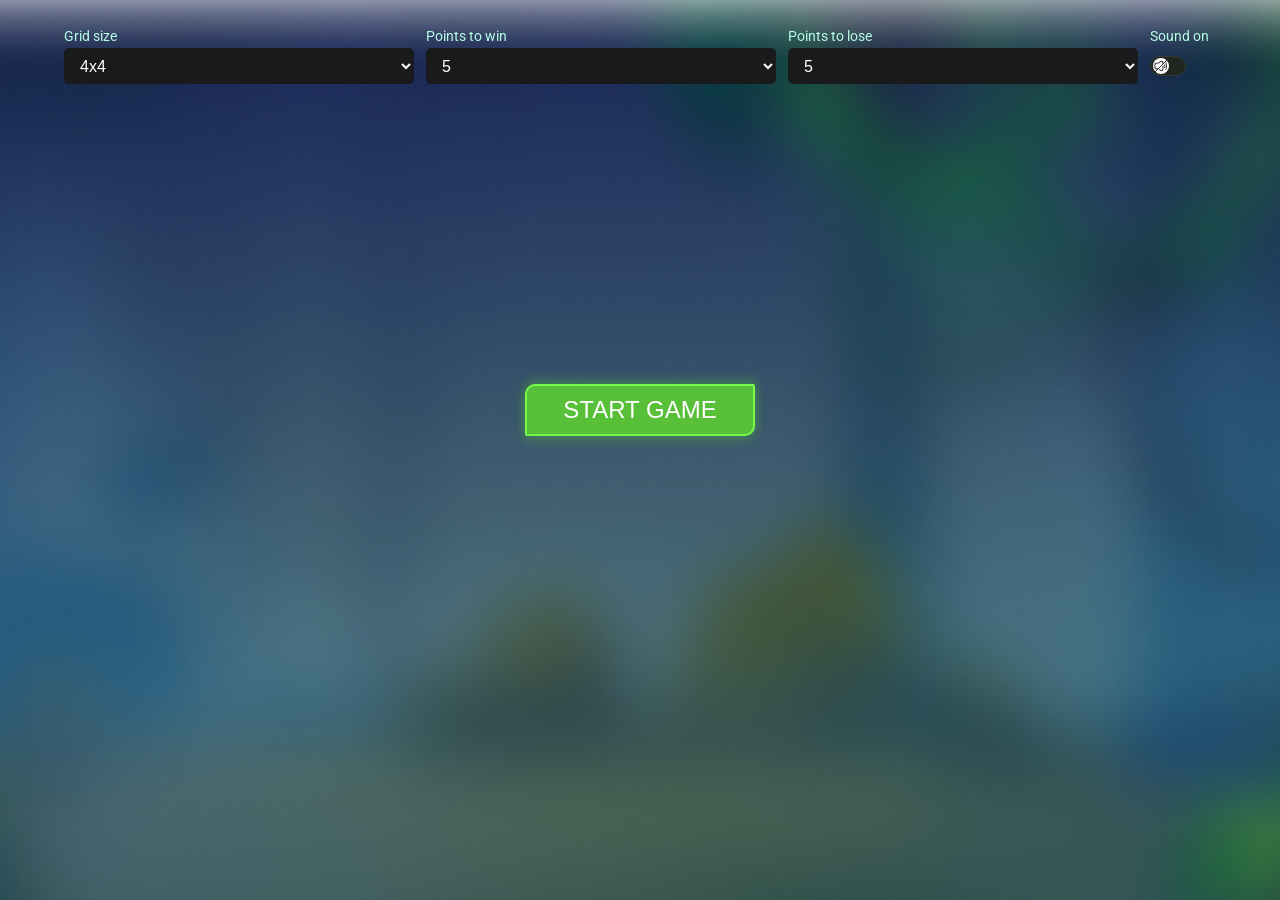
==== index.html @ 2c31844b "first commit" ====
<!DOCTYPE html>
<html lang="en">
<head>
    <meta charset="UTF-8">
    <meta name="viewport" content="width=device-width, initial-scale=1.0">
    <title>Catch the google</title>
    <link rel="stylesheet" href="css/style.css">
</head>
<body>
    <div id="root"></div>
    <script src="index.js" type="module"></script>
</body>
</html>
---- css/style.css ----
@import "null.css";
@import "common.css";
@import url('https://fonts.googleapis.com/css2?family=Roboto:wght@400;500;700&display=swap');


/* Page //======================================================================================================================================================== */

.container {
    margin: 0 auto;
    max-width: 1182px;
    padding: 0 15px;
    height: 100vh;
}

.main-elements {
    display: flex;
    flex-direction: column;
}

.top-items {
    display: flex;
    gap: 12px;
    padding-top: 24px;
    flex-wrap: wrap;
}

.line {
    display: flex;
    flex-direction: column;
    flex: 0 1 350px;
}

label {
    color: #B6FDE5;
    font-size: 14px;
    font-weight: 400;
    line-height: 24px;
}

select {
    height: 36px;
    font-size: 16px;
    background: #191A1C;
    font-weight: 400;
    line-height: 24px;
    color: #FFF;
    border-radius: 5px;
    padding: 6px 12px;
    cursor: pointer;
}

/* Toggle //======================================================================================================================================================== */

.switch-button {
    display: flex;
    flex-direction: column;
    gap: 8px;
}

.main-button {
    margin: 0 auto;
    margin-top: 288px;
}

.toggle {
    width: 36px;
    height: 20px;
    border: 1px solid #313A33;
    background: #212720;
    border-radius: 360px;
    display: flex;
    padding: 0 2px;
    align-items: center;
    justify-content: flex-start;
    transition: all 0.3s ease 0s;
}

.toggle.on {
    background: linear-gradient(90deg, #4AA32F 0%, #66DC42 100%);
    border: 1px solid #75FA4C;
    justify-content: flex-end;
}

.icon-slider {
    width: 16px;
    height: 16px;
    background-color: #FDFDFD;
    border-radius: 50%;
    position: relative;
    transition: all 0.3s ease 0s;
}

.icon-slider:after {
    position: absolute;
    content: '';
    height: 14px;
    width: 14px;
    top: 50%;
    left: 50%;
    transform: translate(-50%, -50%);
    background-image: url('../img/icons/soundOffIcon.svg');
    background-size: cover;
    background-repeat: no-repeat;
    background-position: center center;
}

.toggle.on .icon-slider:after {
    background-image: url('../img/icons/soundOnIcon.svg');
}

/* Toggle //======================================================================================================================================================== */


/* Result //======================================================================================================================================================== */

.result-container {
    display: flex;
    justify-content: space-between;
    padding: 12px 36px;
    border-radius: 30px;
    border: 1px solid #4C5E50;
    background-color: rgba(57, 61, 55, 0.40);
    margin: 36px auto;
    max-width: 376px;
    min-width: 376px;
    column-gap: 30px;
}

.result-block {
    display: inline-flex;
    gap: 24px;
    justify-content: space-between;
}

.result-title {
    font-size: 18px;
    font-weight: 400;
}

.result {
    font-size: 24px;
    font-weight: 500;
}

/* Table //======================================================================================================================================================== */

.table {
    border-collapse: separate;
    border-spacing: 12px 6px;
    table-layout:fixed;
    display: flex;
    align-items: center;
    justify-content: center;
}

/* Modal //======================================================================================================================================================== */

.modal {
    margin: 0 auto;
    position: relative;
    max-width: 280px;
    max-height: 550px;
}

.modal-elements {
    align-self: center;
    position: relative;
    padding: 71px 24px 36px;
    width: 280px;
    height: 407px;
    text-align: center;
    z-index: 10;
}

.modal-elements:before {
    content: '';
    position: absolute;
    height: 100%;
    width: 100%;
    top: 0;
    left: 0;
    background-image: url('../img/icons/t-ShirtIcon.svg');
    background-size: cover;
    background-repeat: no-repeat;
    background-position: center center;
    z-index: -1;
}

.modal-decoration {
    position: relative;
    top: 53px;
    left: 68px;
    width: 144px;
    height: 144px;
    border: 2px solid #999B95;
    background-color: rgba(110, 117, 102, 0.3);
    border-radius: 50%;
    display: flex;
    align-items: center;
    justify-content: center;
}

.title-modal {
    font-size: 48px;
    font-weight: 600;
    line-height: 60px;
    margin-bottom: 4px;
}

.text-modal {
    font-size: 18px;
    font-weight: 400;
    line-height: 24px;
    margin-bottom: 24px;
}

.modal-result {
    margin-bottom: 68px;
    display: flex;
    flex-direction: column;
    gap: 24px;
}
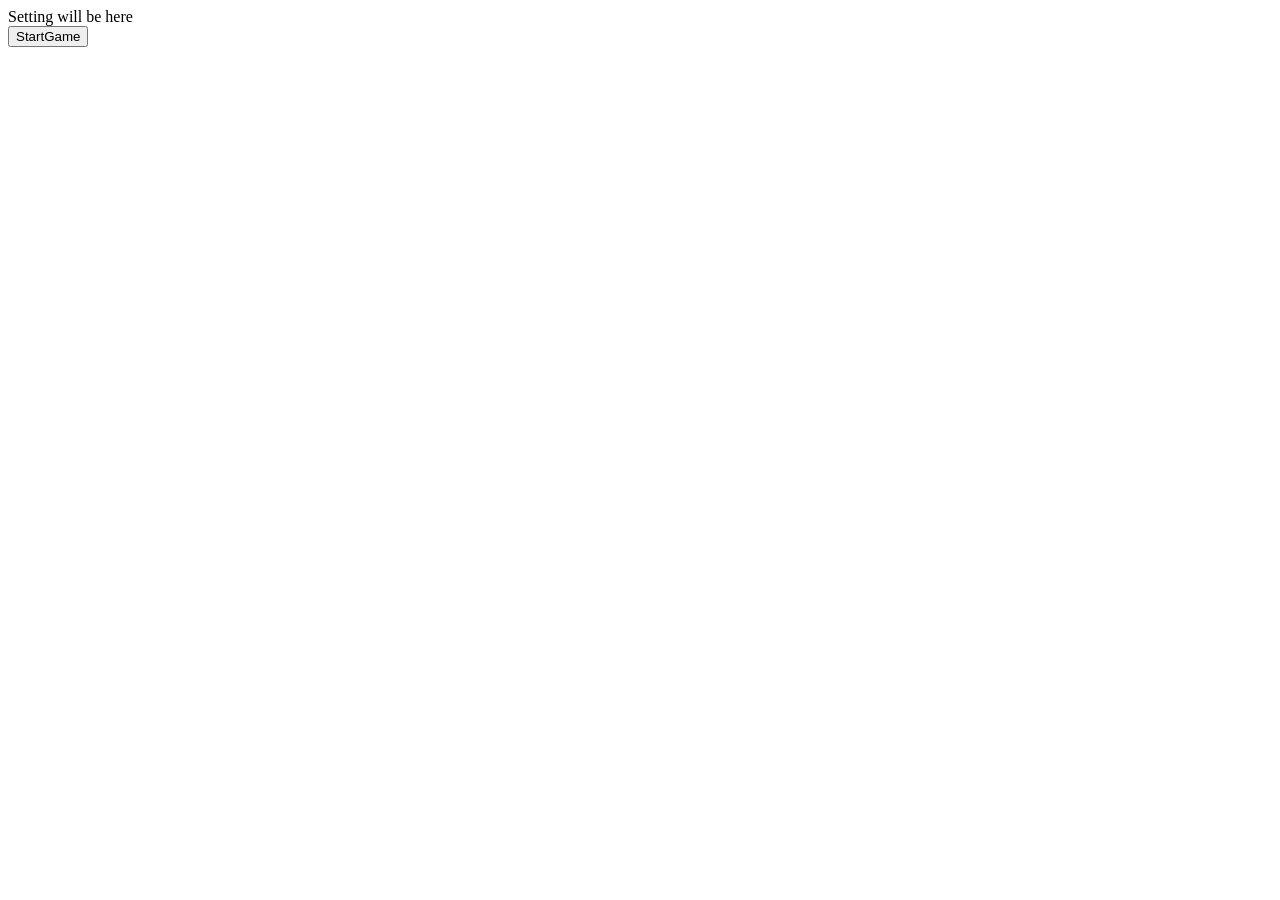
==== commit 70286eea: "add index file" ====
--- a/index.html
+++ b/index.html
@@ -3,11 +3,21 @@
 <head>
     <meta charset="UTF-8">
     <meta name="viewport" content="width=device-width, initial-scale=1.0">
-    <title>Catch the google</title>
-    <link rel="stylesheet" href="css/style.css">
+    <title>Catch</title>
+    <style>
+        .grid td{
+            border: 1px solid black;
+            padding: 2px;
+            width: 50px;
+            height: 50px;
+        }
+    </style>
 </head>
 <body>
+    
     <div id="root"></div>
-    <script src="index.js" type="module"></script>
+
+
+    <script src="ui/index.js" type="module"></script>
 </body>
 </html>
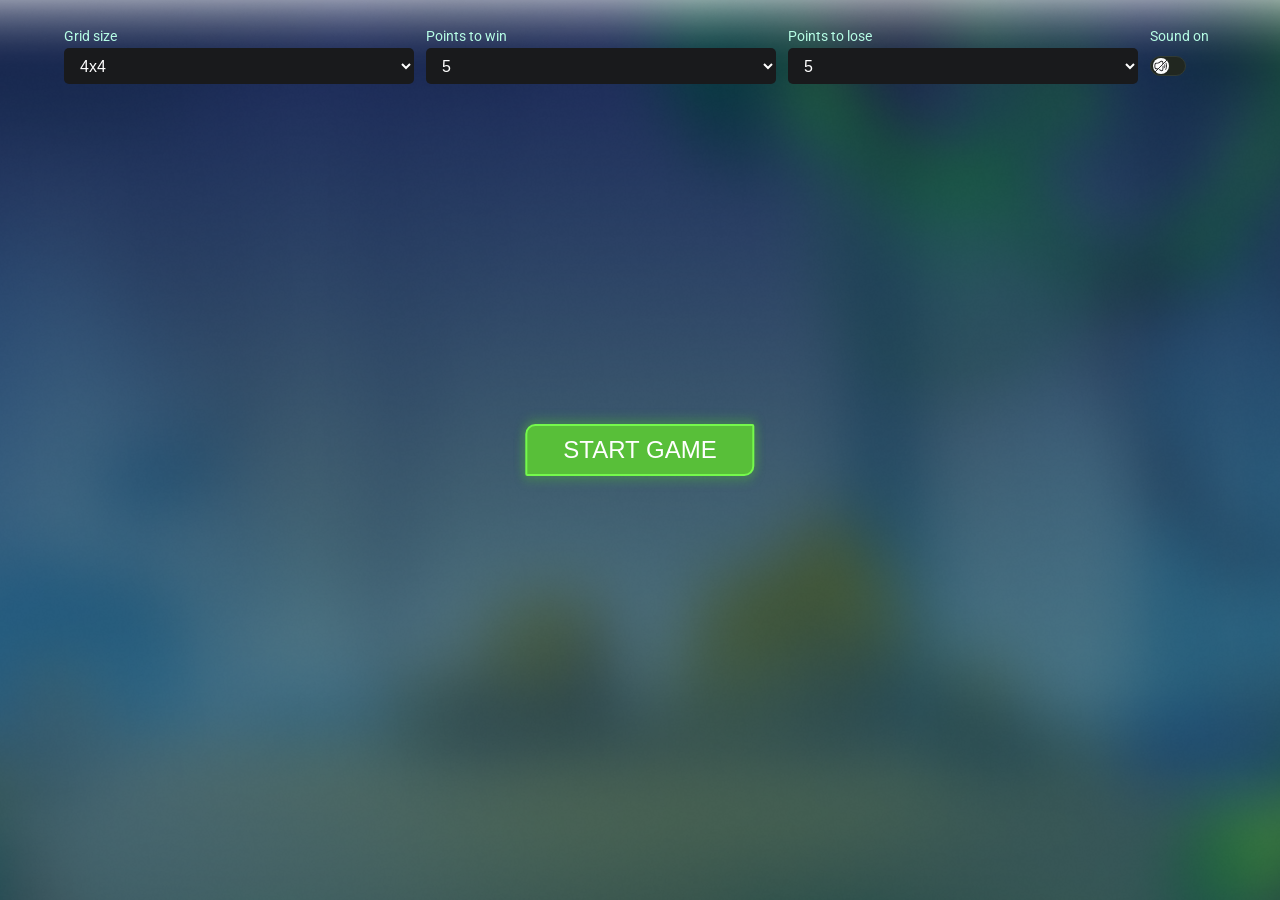
==== commit 0c2cf0c6: "add css" ====
--- a/index.html
+++ b/index.html
@@ -4,14 +4,7 @@
     <meta charset="UTF-8">
     <meta name="viewport" content="width=device-width, initial-scale=1.0">
     <title>Catch</title>
-    <style>
-        .grid td{
-            border: 1px solid black;
-            padding: 2px;
-            width: 50px;
-            height: 50px;
-        }
-    </style>
+    <link rel="stylesheet" href="css/style.css">
 </head>
 <body>
     
--- a/css/style.css
+++ b/css/style.css
@@ -0,0 +1,223 @@
+@import "null.css";
+@import "common.css";
+@import url('https://fonts.googleapis.com/css2?family=Roboto:wght@400;500;700&display=swap');
+
+
+/* Page //======================================================================================================================================================== */
+
+.container {
+    margin: 0 auto;
+    max-width: 1182px;
+    padding: 0 15px;
+    height: 100vh;
+}
+
+.main-elements {
+    display: flex;
+    flex-direction: column;
+}
+
+.top-items {
+    display: flex;
+    gap: 12px;
+    padding-top: 24px;
+    flex-wrap: wrap;
+}
+
+.line {
+    display: flex;
+    flex-direction: column;
+    flex: 0 1 350px;
+}
+
+label {
+    color: #B6FDE5;
+    font-size: 14px;
+    font-weight: 400;
+    line-height: 24px;
+}
+
+select {
+    height: 36px;
+    font-size: 16px;
+    background: #191A1C;
+    font-weight: 400;
+    line-height: 24px;
+    color: #FFF;
+    border-radius: 5px;
+    padding: 6px 12px;
+    cursor: pointer;
+}
+
+/* Toggle //======================================================================================================================================================== */
+
+.switch-button {
+    display: flex;
+    flex-direction: column;
+    gap: 8px;
+}
+
+/* .main-button {
+    margin: 0 auto;
+    margin-top: 288px;
+} */
+
+.toggle {
+    width: 36px;
+    height: 20px;
+    border: 1px solid #313A33;
+    background: #212720;
+    border-radius: 360px;
+    display: flex;
+    padding: 0 2px;
+    align-items: center;
+    justify-content: flex-start;
+    transition: all 0.3s ease 0s;
+}
+
+.toggle.on {
+    background: linear-gradient(90deg, #4AA32F 0%, #66DC42 100%);
+    border: 1px solid #75FA4C;
+    justify-content: flex-end;
+}
+
+.icon-slider {
+    width: 16px;
+    height: 16px;
+    background-color: #FDFDFD;
+    border-radius: 50%;
+    position: relative;
+    transition: all 0.3s ease 0s;
+}
+
+.icon-slider:after {
+    position: absolute;
+    content: '';
+    height: 14px;
+    width: 14px;
+    top: 50%;
+    left: 50%;
+    transform: translate(-50%, -50%);
+    background-image: url('../img/icons/soundOffIcon.svg');
+    background-size: cover;
+    background-repeat: no-repeat;
+    background-position: center center;
+}
+
+.toggle.on .icon-slider:after {
+    background-image: url('../img/icons/soundOnIcon.svg');
+}
+
+/* Toggle //======================================================================================================================================================== */
+
+
+/* Result //======================================================================================================================================================== */
+
+.result-container {
+    display: flex;
+    justify-content: space-between;
+    padding: 12px 36px;
+    border-radius: 30px;
+    border: 1px solid #4C5E50;
+    background-color: rgba(57, 61, 55, 0.40);
+    margin: 36px auto;
+    max-width: 376px;
+    min-width: 376px;
+    column-gap: 30px;
+}
+
+.result-block {
+    display: inline-flex;
+    gap: 24px;
+    justify-content: space-between;
+}
+
+.result-title {
+    font-size: 18px;
+    font-weight: 400;
+}
+
+.result {
+    font-size: 24px;
+    font-weight: 500;
+}
+
+/* Table //======================================================================================================================================================== */
+
+.table {
+    border-collapse: separate;
+    border-spacing: 12px 6px;
+    table-layout:fixed;
+    display: flex;
+    align-items: center;
+    justify-content: center;
+}
+
+/* Modal //======================================================================================================================================================== */
+
+.modal {
+    margin: 0 auto;
+    position: relative;
+    max-width: 280px;
+    max-height: 550px;
+}
+
+.modal-elements {
+    align-self: center;
+    position: relative;
+    padding: 71px 24px 36px;
+    width: 280px;
+    height: 407px;
+    text-align: center;
+    z-index: 10;
+}
+
+.modal-elements:before {
+    content: '';
+    position: absolute;
+    height: 100%;
+    width: 100%;
+    top: 0;
+    left: 0;
+    background-image: url('../img/icons/t-ShirtIcon.svg');
+    background-size: cover;
+    background-repeat: no-repeat;
+    background-position: center center;
+    z-index: -1;
+}
+
+.modal-decoration {
+    position: relative;
+    top: 53px;
+    left: 68px;
+    width: 144px;
+    height: 144px;
+    border: 2px solid #999B95;
+    background-color: rgba(110, 117, 102, 0.3);
+    border-radius: 50%;
+    display: flex;
+    align-items: center;
+    justify-content: center;
+}
+
+.title-modal {
+    font-size: 48px;
+    font-weight: 600;
+    line-height: 60px;
+    margin-bottom: 4px;
+}
+
+.text-modal {
+    font-size: 18px;
+    font-weight: 400;
+    line-height: 24px;
+    margin-bottom: 24px;
+}
+
+.modal-result {
+    margin-bottom: 68px;
+    display: flex;
+    flex-direction: column;
+    gap: 24px;
+}
+
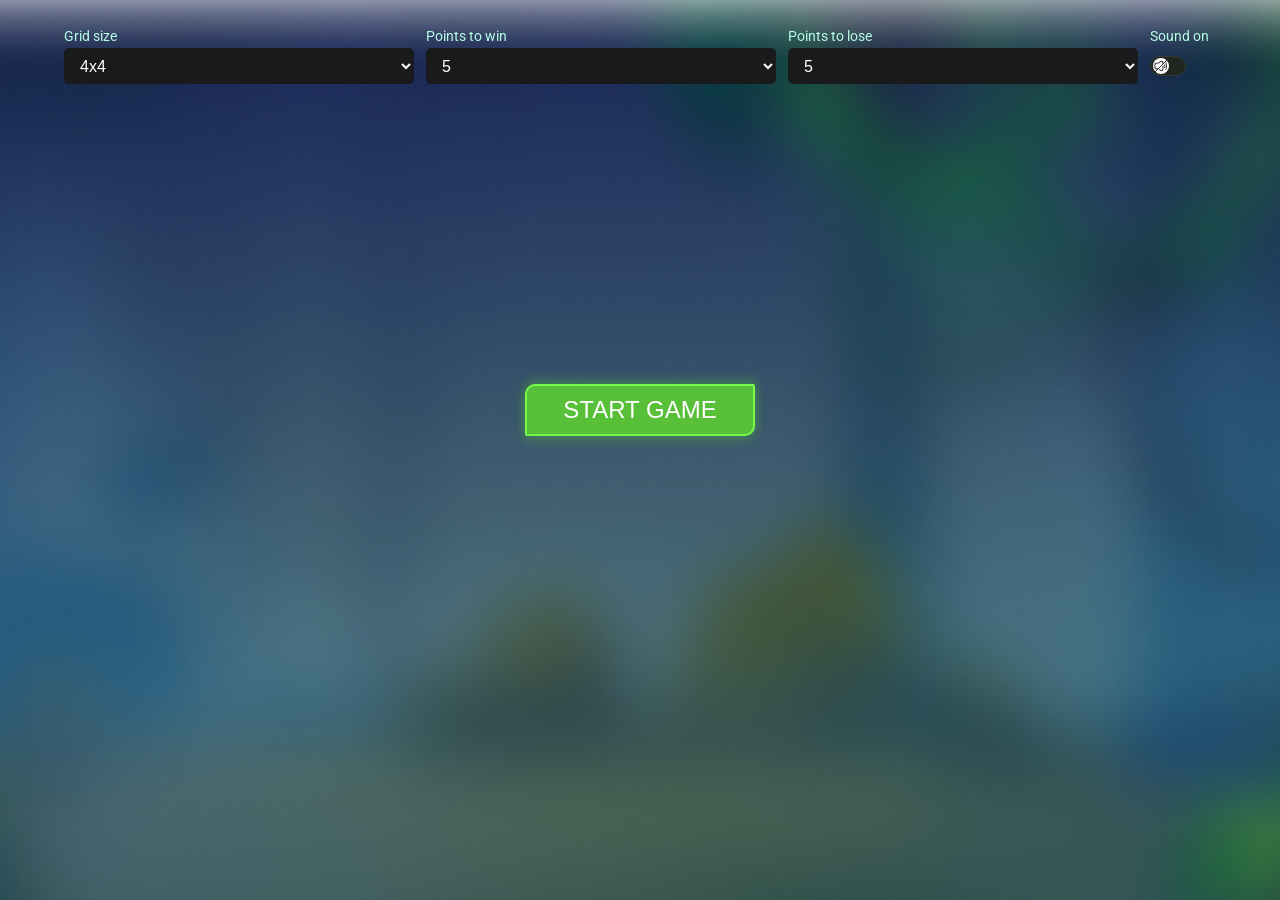
==== commit 68195fc2: "first commit" ====
--- a/index.html
+++ b/index.html
@@ -3,14 +3,11 @@
 <head>
     <meta charset="UTF-8">
     <meta name="viewport" content="width=device-width, initial-scale=1.0">
-    <title>Catch</title>
+    <title>Document</title>
     <link rel="stylesheet" href="css/style.css">
 </head>
 <body>
-    
     <div id="root"></div>
-
-
-    <script src="ui/index.js" type="module"></script>
+    <script src="index.js" type="module"></script>
 </body>
 </html>
--- a/css/style.css
+++ b/css/style.css
@@ -57,10 +57,10 @@
     gap: 8px;
 }
 
-/* .main-button {
+.main-button {
     margin: 0 auto;
     margin-top: 288px;
-} */
+}
 
 .toggle {
     width: 36px;
@@ -130,6 +130,7 @@
     display: inline-flex;
     gap: 24px;
     justify-content: space-between;
+    
 }
 
 .result-title {
